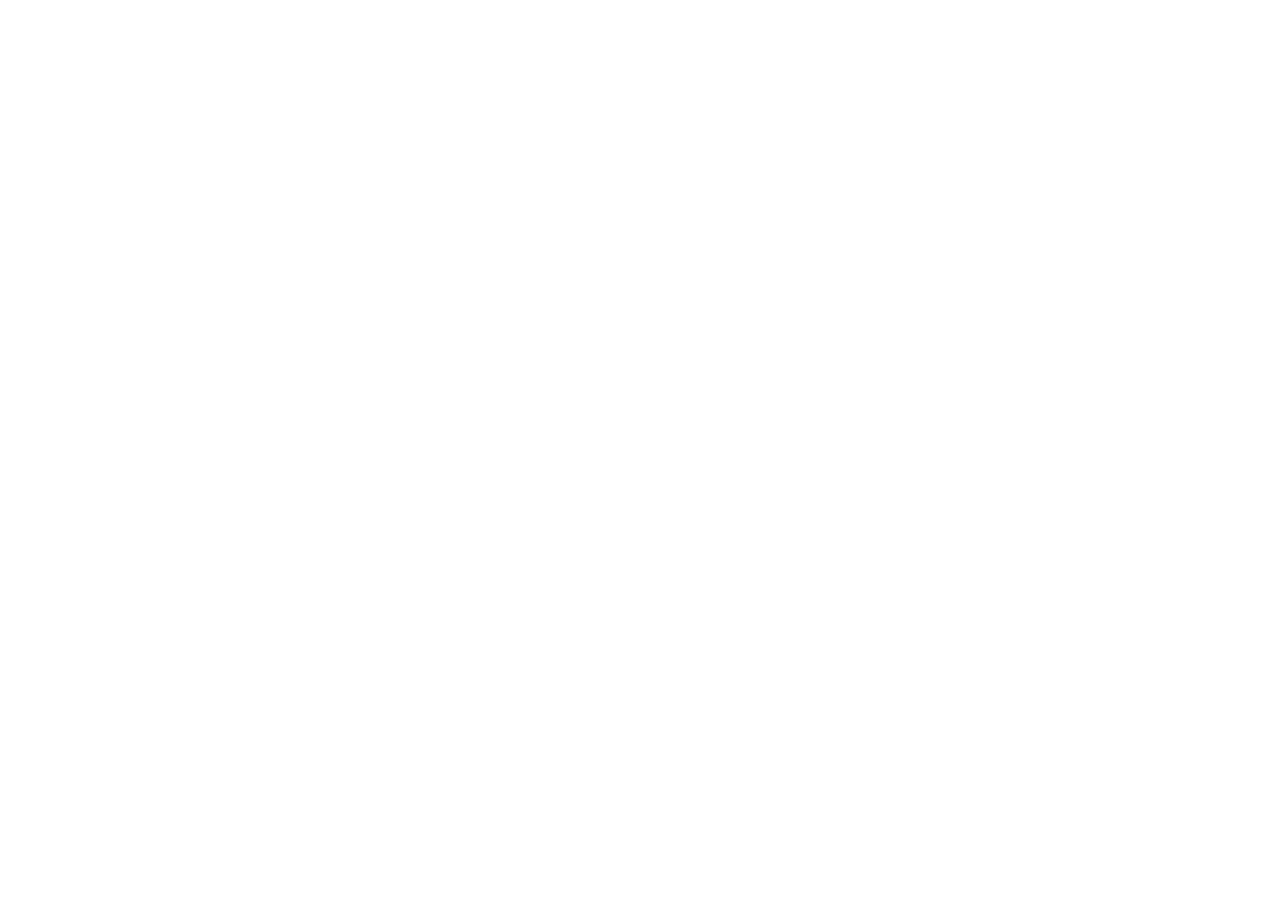
==== index.html @ 8fbac196 "test" ====
<!DOCTYPE html>
<html lang="en">
<head>
    <meta charset="UTF-8">
    <meta name="viewport" content="width=device-width, initial-scale=1.0">
    <title>Wild Green School/title>
</head>
<body>
    <header>
        <nav>
            
        </nav>
    </header>

    <main>
        <div></div>
    </main>

    <footer>
        
    </footer>
</body>
</html>
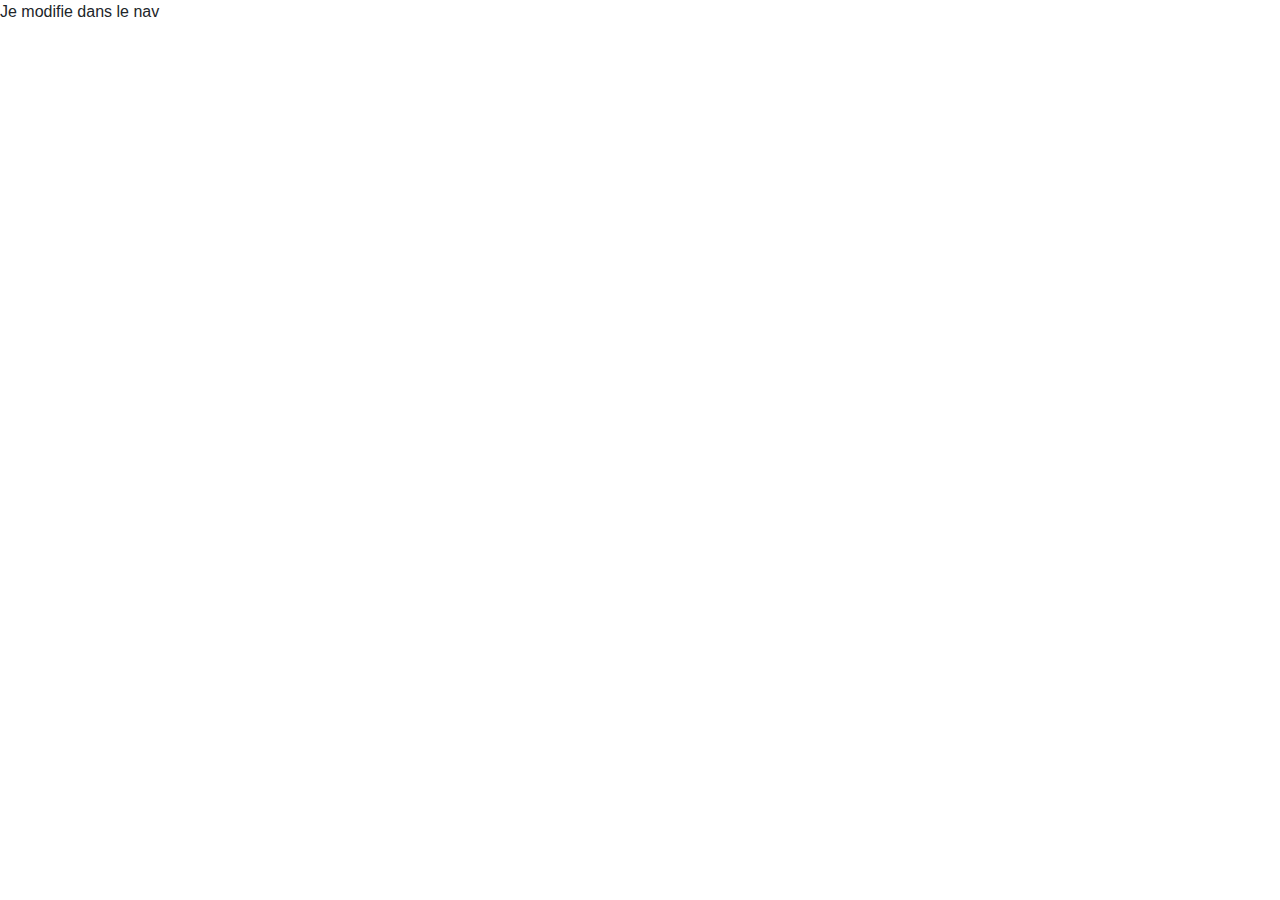
==== commit 4b65d7a1: "Merge branch 'master' of https://github.com/HarleyBurton/Wild-Green-School" ====
--- a/index.html
+++ b/index.html
@@ -3,12 +3,13 @@
 <head>
     <meta charset="UTF-8">
     <meta name="viewport" content="width=device-width, initial-scale=1.0">
-    <title>Wild Green School/title>
+    <title>Wild Green School</title>
+    <link rel="stylesheet" href="https://stackpath.bootstrapcdn.com/bootstrap/4.3.1/css/bootstrap.min.css" integrity="sha384-ggOyR0iXCbMQv3Xipma34MD+dH/1fQ784/j6cY/iJTQUOhcWr7x9JvoRxT2MZw1T" crossorigin="anonymous">
 </head>
 <body>
     <header>
         <nav>
-            
+            Je modifie dans le nav
         </nav>
     </header>
 
@@ -20,4 +21,4 @@
         
     </footer>
 </body>
-</html>+</html>
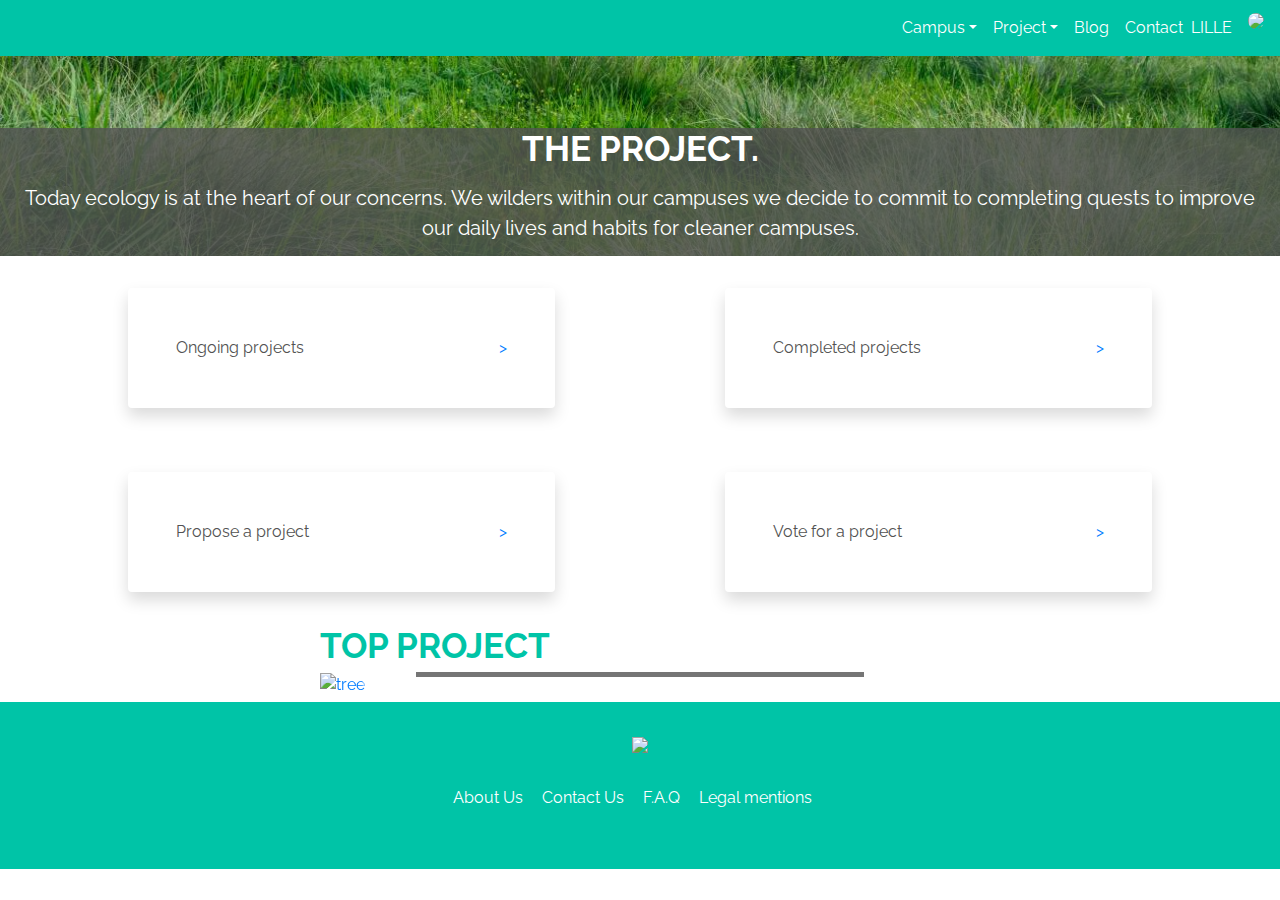
==== commit 4dd564ca: "Merge branch 'master' of https://github.com/HarleyBurton/Wild-Green-School" ====
--- a/index.html
+++ b/index.html
@@ -1,24 +1,186 @@
 <!DOCTYPE html>
 <html lang="en">
+
 <head>
-    <meta charset="UTF-8">
-    <meta name="viewport" content="width=device-width, initial-scale=1.0">
-    <title>Wild Green School</title>
-    <link rel="stylesheet" href="https://stackpath.bootstrapcdn.com/bootstrap/4.3.1/css/bootstrap.min.css" integrity="sha384-ggOyR0iXCbMQv3Xipma34MD+dH/1fQ784/j6cY/iJTQUOhcWr7x9JvoRxT2MZw1T" crossorigin="anonymous">
+
+  <meta charset="UTF-8">
+  <meta name="viewport" content="width=device-width, initial-scale=1, shrink-to-fit=no">
+
+  <!-----------------------------------BOOTSTRAP/JS------------------------------>
+  <link rel="stylesheet" href="https://stackpath.bootstrapcdn.com/bootstrap/4.3.1/css/bootstrap.min.css"
+    integrity="sha384-ggOyR0iXCbMQv3Xipma34MD+dH/1fQ784/j6cY/iJTQUOhcWr7x9JvoRxT2MZw1T" crossorigin="anonymous">
+  </script>
+
+
+  <link rel="stylesheet" href="homepage.css">
+  <link rel="stylesheet" href="stylehomepageb.css">
+  <link href="https://fonts.googleapis.com/css?family=Raleway:400,500,600,700&display=swap" rel="stylesheet">
+
+  <title>Wild Green School</title>
+
 </head>
+
+<header>
+  <!-----------------------------------NAVBAR------------------------------>
+  <nav class="navbar navbar-expand-sm navbar-dark ">
+
+    <!-------------------Wild_Code_Logo--------------->
+    <a class="navbar-brand" href="homepage.html">
+      <img src="https://raw.githubusercontent.com/HarleyBurton/Wild-Green-School/nav/img/logo_main.png" width="100"
+        height="" alt=""></a>
+
+    <!-------------------Menu_Burger_Mobile--------------->
+    <button class="navbar-toggler" type="button" data-toggle="collapse" data-target="#navbarSupportedContent"
+      aria-controls="navbarSupportedContent" aria-expanded="false" aria-label="Toggle navigation">
+      <span class="navbar-toggler-icon "></span>
+    </button>
+
+    <div class="collapse navbar-collapse justify-content-end" id="navbarSupportedContent">
+
+      <!----------------- Dropdown_Campus ---------------->
+      <ul class="nav navbar-nav">
+        <li class="dropdown"><a href="#" class="nav-link dropdown-toggle text-white" data-toggle="dropdown">Campus</a>
+          <ul class="dropdown-menu" aria-labelledby="navbarDropdownMenuLink">
+
+            <li><a class="dropdown-item" href="#">My campus</a></li>
+            <li><a class="dropdown-item" href="#">Other campus</a></li>
+          </ul>
+        </li>
+        <!----------------- Dropdown_PROJECT ---------------->
+        <li class="dropdown"><a href="#" class="nav-link dropdown-toggle text-white" data-toggle="dropdown">Project</a>
+          <ul class="dropdown-menu" aria-labelledby="navbarDropdownMenuLink">
+
+            <li><a class="dropdown-item" href="./category_page/category_page.html">In progress</a></li>
+            <li><a class="dropdown-item" href="#">Completed</a></li>
+            <li><a class="dropdown-item" href="#">Vote</a></li>
+            <li><a class="dropdown-item" href="#">Propose</a></li>
+          </ul>
+        </li>
+        <!----------------- SOLO_LINK ---------------->
+        <li><a class="nav-link text-white" href="#">Blog</a></li>
+        <li><a class="nav-link text-white" href="#">Contact</a></li>
+
+        <!----------------- CITY ---------------->
+        <li class="navbar-text text-white ml-3 mr-3 campusName">
+          LILLE
+        </li>
+        <!----------------- PROFILE_PIC ---------------->
+        <li class="profile-nav-img">
+          <img class="rounded-circle"
+            src="https://raw.githubusercontent.com/HarleyBurton/Wild-Green-School/nav/img/profil_pic.jpg" width="50" />
+        </li>
+      </ul>
+    </div>
+  </nav>
+</header>
+
 <body>
-    <header>
-        <nav>
-            Je modifie dans le nav
-        </nav>
-    </header>
+  <main>
+    <!--------------------The project--------------------------->
+    <section class="bg_image">
+      <div id="bg_opacity">
+        <h2>THE PROJECT.</h2>
+        <p>Today ecology is at the heart of our concerns. We wilders within our campuses we
+          decide to commit to completing quests to improve our daily lives and habits for cleaner campuses.
+        </p>
+      </div>
+    </section>
+    <!--------------------Different projects-------------------------------->
+    <section class="row container1 mb-lg-5 mt-lg-3">
+      <div class="col-lg-5 mt-3 col-12 shadow p-lg-5 p-4 bg-white rounded"> Ongoing projects<a
+          href="./category_page/category_page.html" class="float-right"> > </a></div>
+      <div class="col-lg-5 mt-3 offset-lg-2 col-12 shadow p-lg-5 p-4 bg-white rounded">Completed projects<a
+          href="./category_page/category_page.html" class="float-right"> > </a></div>
+    </section>
+    <section class="row container2">
+      <div class="col-lg-5 mt-3 col-12 shadow p-lg-5 p-4 bg-white rounded">Propose a project<a href=""
+          class="float-right"> > </a></div>
+      <div class="col-lg-5 mt-3 offset-lg-2 col-12 shadow p-lg-5 p-4 bg-white rounded">Vote for a project<a href=""
+          class="float-right"> > </a></div>
+    </section>
+    <hr>
+    <h2 class="title">TOP PROJECT</h2>
+    <!-----------------------------Carousel------------------------------------->
+    <div class="news">
+      <div id="carouselExampleCaptions" class="carousel slide" data-ride="carousel">
+        <ol class="carousel-indicators">
+          <li data-target="#carouselExampleCaptions" data-slide-to="0" class="active"></li>
+          <li data-target="#carouselExampleCaptions" data-slide-to="1"></li>
+        </ol>
+        <div class="carousel-inner">
+          <div class="carousel-item active">
 
-    <main>
-        <div></div>
-    </main>
+            <a href="Project_page_idea.html"><img 
+            src="img/coffee-beans1920 1100.jpg" alt="tree"></a>
+            <div class="carousel-caption">
+              <h2>NEWS</h2>
+              <p>What is going on?</p>
+            </div>
+          </div>
+          <div class="carousel-item">
+            <a href="gourde_project.html"><img
+                src="img/20190920_100113-01 1920 1100 .jpeg" alt="rainbow"></a>
+            <div class="carousel-caption">
+              <h2>Gourd</h2>
+              <p>Why not convert?</p>
+            </div>
+          </div>
+        </div>
+        <a class="carousel-control-prev" href="#carouselExampleCaptions" role="button" data-slide="prev">
+          <span class="carousel-control-prev-icon" aria-hidden="true"></span>
+          <span class="sr-only">Previous</span>
+        </a>
+        <a class="carousel-control-next" href="#carouselExampleCaptions" role="button" data-slide="next">
+          <span class="carousel-control-next-icon" aria-hidden="true"></span>
+          <span class="sr-only">Next</span>
+        </a>
+      </div>
+    </div>
+  </main>
+  <!--------------------------FOOTER--------------------->
+  <footer>
+    <div id="categorie1">
+      <a href="https://www.wildcodeschool.com/fr-FR"target="_blank" ><img
+          src="https://www.wildcodeschool.com/assets/logo_white-b3ba5f88186df8d04f5ef8be4c3cc057a49f77b25b2359c4f4b3b13c53e5aeb8.png"></a>
+    </div>
 
-    <footer>
-        
-    </footer>
+    <div id="categorie2">
+      <ul>
+        <li><a href="#"> About Us</a></li>
+        <li><a href="#"> Contact Us</a></li>
+        <li><a href="#"> F.A.Q</a></li>
+        <li><a href="#">Legal mentions</a></li>
+      </ul>
+    </div>
+    <ul class="social_media">
+      <li><a class="btn btn-block btn-social " href='https://www.facebook.com/wildcodeschool' target="_blank"> <img
+            src="https://img.icons8.com/color/48/000000/facebook.png" class="rounded float-left" alt=""
+            title="Join us on Facebook"> </a> <span class="fa fa-facebook"> </span></li>
+      <li><a class="btn btn-block btn-social" href='https://twitter.com/wildcodeschool'target="_blank" > <img
+            src="https://img.icons8.com/color/48/000000/twitter.png" class="rounded float-left" alt=""
+            title="Join us on Twitter"> </a> <span class="fa fa-twitter"> </span></li>
+      <li><a class="btn btn-block btn-social " href='https://www.linkedin.com/school/10387519'target="_blank" > <img
+            src="https://img.icons8.com/color/48/000000/linkedin.png" class="rounded float-left" alt=""
+            title="Join us on Linkedin"> </a> <span class="fa fa-linkedin"> </span></li>
+      <li><a class="btn btn-block btn-social" href='https://www.instagram.com/wildcodeschool/'target="_blank" > <img
+            src="https://img.icons8.com/nolan/48/000000/instagram-new.png" class="rounded float-left" alt=""
+            title="Join us on instagram"> </a> <span class="fa fa-instagram"> </span></li>
+    </ul>
+
+  </footer>
+
+  <script src="https://code.jquery.com/jquery-3.3.1.slim.min.js"
+    integrity="sha384-q8i/X+965DzO0rT7abK41JStQIAqVgRVzpbzo5smXKp4YfRvH+8abtTE1Pi6jizo" crossorigin="anonymous">
+  </script>
+  <script src="https://cdnjs.cloudflare.com/ajax/libs/popper.js/1.14.7/umd/popper.min.js"
+    integrity="sha384-UO2eT0CpHqdSJQ6hJty5KVphtPhzWj9WO1clHTMGa3JDZwrnQq4sF86dIHNDz0W1" crossorigin="anonymous">
+  </script>
+  <script src="https://stackpath.bootstrapcdn.com/bootstrap/4.3.1/js/bootstrap.min.js"
+    integrity="sha384-JjSmVgyd0p3pXB1rRibZUAYoIIy6OrQ6VrjIEaFf/nJGzIxFDsf4x0xIM+B07jRM" crossorigin="anonymous">
+  </script>
+
 </body>
-</html>
+
+
+
+</html>--- a/homepage.css
+++ b/homepage.css
@@ -0,0 +1,186 @@
+:root {
+    --maincolor: rgb(0, 196, 167);
+    --opacity: rgba(82, 82, 82, 0.8);
+    --secondcolor:rgb(82, 82, 82);
+}
+footer{
+    width: 100%;
+    display: flex;
+    
+    flex-direction: column;
+    background-color: var(--maincolor);
+    color: white;
+}
+
+/* alignement campus name in nav bar*/
+.campusName{
+    margin-left: 0 !important;
+}
+/* end alignement campus name in nav bar*/
+
+#categorie1{
+    text-align: center;
+    margin-top:30px;
+    margin-bottom: 30px;
+}
+#categorie1 img{
+    width: 15%
+}
+
+
+#categotie2{
+    display: flex;
+    flex-direction: column;
+}
+#categorie2 ul {
+    list-style-type:none;
+    margin: auto;
+    padding: 0;
+    text-align: center;
+}
+
+#categorie1 a, #categorie2 a{
+    color: white;
+}
+
+.social_media {
+    list-style-type:none;
+    display: flex;
+    flex-direction: row;
+    margin: 0 auto;
+    margin-top: 15px;
+    margin-bottom:30px;
+    padding-left: 0;
+    
+}
+.social_media li{
+    filter: grayscale(1);
+}
+.social_media li:hover{
+
+    filter: grayscale(0);
+}
+
+a{
+    text-decoration: none;
+    
+    
+}
+a:hover{
+    text-decoration: none;
+    font-weight: 700;
+    color: var(--secondcolor);
+}
+/* test liens category*/
+.menu_projet{ 
+    display: flex;
+    align-items: center;
+    justify-content: center;
+    
+}
+.project_category{
+    display: flex;
+    width: 40%;
+    margin: 30px 5%;
+    text-align: center;
+    background-color: none;
+    height: 20vh;
+    font-size: 2em;
+    align-items: center;
+    justify-content: center;
+    border-radius: 10px;
+    flex-direction: column;
+    color: var(--secondcolor)
+    }
+
+    .desciption_category{
+        color: var(--secondcolor);
+    }
+
+/* test liens category*/
+
+
+@media screen and (min-width: 992px){
+
+    footer{
+        width: 100%;
+        padding-top: 0;
+        padding-bottom: 0;
+        display: flex;
+        flex-direction: column;
+        align-items: center;
+        background-color:var(--maincolor);
+        color: white;
+    
+    }
+
+    #categorie1{
+    width: 150px;
+    }
+    #categorie1 img {
+       
+        width: 60%;
+    }
+    #categorie2{
+        padding-right: 72px;
+    }
+
+
+    #categorie2 ul{
+
+        display: flex;
+        flex-direction:row;
+        flex-wrap: nowrap;
+        width: 125%;
+    }
+
+    #categorie2 li{
+        margin: auto;
+        margin-right: 5%;
+    }
+
+    .social_media{
+        list-style-type:none;
+        display: flex;
+        flex-direction: row;
+        margin-left: 0px;
+        margin-right: 0px;
+    }
+
+    .social_media img{
+        width: 60%;
+    }
+   
+
+}
+@media screen and (max-width: 992px){
+ /* test liens category*/
+ .menu_projet{ 
+    display: flex;
+    align-items: center;
+    justify-content: center;
+    width: 80%;
+    margin: 10px auto;
+    flex-direction: column;
+    
+}
+.project_category{
+    display: flex;
+    width: 100%;
+    margin: 10px auto;
+    text-align: center;
+    background-color: none;
+    height: 20vh;
+    font-size: 2em;
+    align-items: center;
+    justify-content: center;
+    border-radius: 10px;
+    flex-direction: column;
+    }
+
+    .desciption_category{
+        color: var(--secondcolor);
+    }
+
+/* test liens category*/
+}--- a/stylehomepageb.css
+++ b/stylehomepageb.css
@@ -0,0 +1,121 @@
+:root {
+    --maincolor: rgb(0, 196, 167);
+    --opacity: rgba(82, 82, 82, 0.8);
+    --write:rgb(82, 82, 82);
+
+}
+
+* {
+    font-family: raleway;
+    margin: 0;
+    padding: 0;
+
+}
+
+p {
+    font-size: 15px;
+    margin: 1vw;
+    color: white;
+}
+
+h2 {
+    font-weight: bold;
+    font-size: 30px;
+}
+
+/*Mobil*/
+/*The project*/
+
+.navbar {
+    background-color: var(--maincolor);
+}
+
+.bg_image {
+    background: url(img/grass.png);
+    background-repeat: no-repeat;
+    color: white;
+    background-position: center;
+    background-size: cover;
+    height: 200px;
+    display: flex;
+    align-items: flex-end
+}
+
+#bg_opacity {
+    background-color: var(--opacity);
+    text-align: center;
+    width: 100%;
+    align-items: center;
+
+}
+
+.title {
+    width: 50%;
+    margin: auto;
+    color: var(--maincolor);
+}
+
+/*Caroussel*/
+
+.carousel-caption {
+    color: black;
+    text-align: end;
+    background-color: var(--opacity);
+}
+
+.news {
+    margin: 10px;
+    height: 50%;
+}
+
+hr {
+    color: var(--maincolor);
+
+}
+.news img{
+    width: 100%;
+}
+
+
+/*Destop*/
+@media screen and (min-width :992px) {
+    .bg_image {
+        visibility: visible;
+    }
+
+    h2 {
+        font-size: 35px;
+    }
+
+    P {
+        font-size: 20px;
+    }
+
+    .news {
+
+        margin: 5px auto;
+        width: 50%;
+        height: 50%;
+    }
+
+    hr {
+        visibility: hidden;
+    }
+
+    .title {
+        width: 50%;
+        margin: auto;
+    }
+
+    .container1 {
+        width: 80%;
+        margin: 0 auto;
+        color: var(--write);
+    }
+
+    .container2 {
+        width: 80%;
+        margin: 0 auto;
+        color: var(--write);
+    }
+}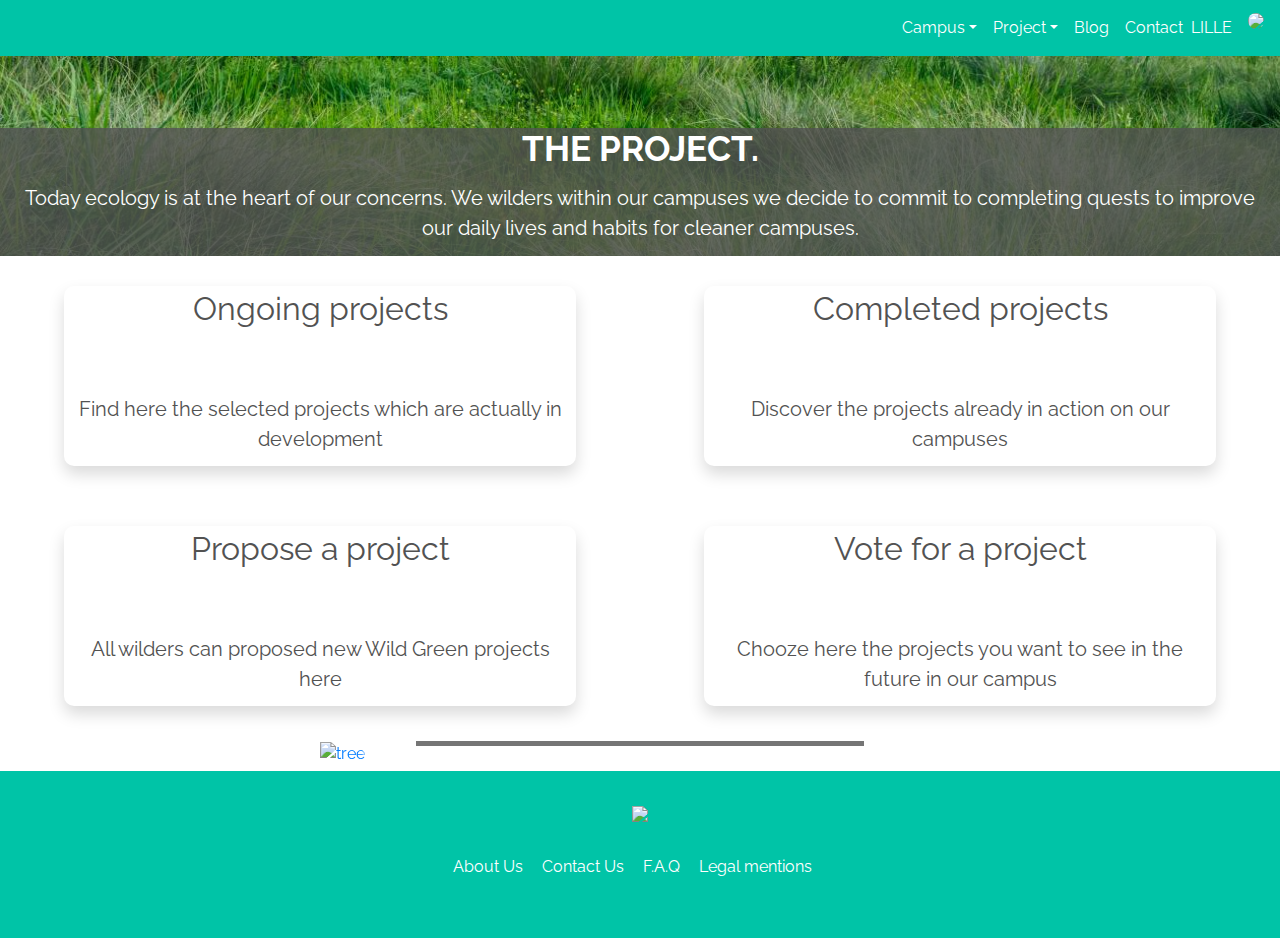
==== commit eec9b0fd: "modif homepage" ====
--- a/index.html
+++ b/index.html
@@ -12,8 +12,10 @@
   </script>
 
 
+  
+  <link rel="stylesheet" href="stylehomepageb.css">
   <link rel="stylesheet" href="homepage.css">
-  <link rel="stylesheet" href="stylehomepageb.css">
+  
   <link href="https://fonts.googleapis.com/css?family=Raleway:400,500,600,700&display=swap" rel="stylesheet">
 
   <title>Wild Green School</title>
@@ -22,7 +24,7 @@
 
 <header>
   <!-----------------------------------NAVBAR------------------------------>
-  <nav class="navbar navbar-expand-sm navbar-dark ">
+  <nav class="navbar navbar-expand-sm navbar-light ">
 
     <!-------------------Wild_Code_Logo--------------->
     <a class="navbar-brand" href="homepage.html">
@@ -76,7 +78,7 @@
 
 <body>
   <main>
-    <!--------------------The project--------------------------->
+    <!--------------------The project------------lg- ---------------->
     <section class="bg_image">
       <div id="bg_opacity">
         <h2>THE PROJECT.</h2>
@@ -86,61 +88,55 @@
       </div>
     </section>
     <!--------------------Different projects-------------------------------->
-    <section class="row container1 mb-lg-5 mt-lg-3">
-      <div class="col-lg-5 mt-3 col-12 shadow p-lg-5 p-4 bg-white rounded"> Ongoing projects<a
-          href="./category_page/category_page.html" class="float-right"> > </a></div>
-      <div class="col-lg-5 mt-3 offset-lg-2 col-12 shadow p-lg-5 p-4 bg-white rounded">Completed projects<a
-          href="./category_page/category_page.html" class="float-right"> > </a></div>
+    <section class="menu_projet">
+      <a href="Project_page_idea.html" class="project_category shadow"><div>Ongoing projects</div><br><div><p class="desciption_category">Find here the selected projects which are actually in development</p></div></a>
+      <a href="Project_page_idea.html" class="project_category shadow"><div>Completed projects</div><br><div><p class="desciption_category">Discover the projects already in action on our campuses </p></div></a>
     </section>
-    <section class="row container2">
-      <div class="col-lg-5 mt-3 col-12 shadow p-lg-5 p-4 bg-white rounded">Propose a project<a href=""
-          class="float-right"> > </a></div>
-      <div class="col-lg-5 mt-3 offset-lg-2 col-12 shadow p-lg-5 p-4 bg-white rounded">Vote for a project<a href=""
-          class="float-right"> > </a></div>
-    </section>
-    <hr>
-    <h2 class="title">TOP PROJECT</h2>
-    <!-----------------------------Carousel------------------------------------->
-    <div class="news">
-      <div id="carouselExampleCaptions" class="carousel slide" data-ride="carousel">
-        <ol class="carousel-indicators">
-          <li data-target="#carouselExampleCaptions" data-slide-to="0" class="active"></li>
-          <li data-target="#carouselExampleCaptions" data-slide-to="1"></li>
-        </ol>
-        <div class="carousel-inner">
-          <div class="carousel-item active">
+    <section class="menu_projet">
+      <a href="Project_page_idea.html" class="project_category shadow"><div>Propose a project</div><br><div><p class="desciption_category">All wilders can proposed new Wild Green projects here</p></div></a>
+      <a href="Project_page_idea.html" class="project_category shadow"><div>Vote for a project</div><br><div><p class="desciption_category">Chooze here the projects you want to see in the future in our campus</p></div></a>
+     </section>
+  </main>
+  <!-----------------------------Carousel------------------------------------->
+  <div class="news">
+    <div id="carouselExampleCaptions" class="carousel slide" data-ride="carousel">
+      <ol class="carousel-indicators">
+        <li data-target="#carouselExampleCaptions" data-slide-to="0" class="active"></li>
+        <li data-target="#carouselExampleCaptions" data-slide-to="1"></li>
+      </ol>
+      <div class="carousel-inner">
+        <div class="carousel-item active">
 
-            <a href="Project_page_idea.html"><img 
-            src="img/coffee-beans1920 1100.jpg" alt="tree"></a>
-            <div class="carousel-caption">
-              <h2>NEWS</h2>
-              <p>What is going on?</p>
-            </div>
-          </div>
-          <div class="carousel-item">
-            <a href="gourde_project.html"><img
-                src="img/20190920_100113-01 1920 1100 .jpeg" alt="rainbow"></a>
-            <div class="carousel-caption">
-              <h2>Gourd</h2>
-              <p>Why not convert?</p>
-            </div>
+          <a href="Project_page_idea.html" target="_blank"><img src="img/coffee-beans1920 1100.jpg" alt="tree"></a>
+          <div class="carousel-caption">
+            <h2>NEWS</h2>
+            <p>What is going on?</p>
           </div>
         </div>
-        <a class="carousel-control-prev" href="#carouselExampleCaptions" role="button" data-slide="prev">
-          <span class="carousel-control-prev-icon" aria-hidden="true"></span>
-          <span class="sr-only">Previous</span>
-        </a>
-        <a class="carousel-control-next" href="#carouselExampleCaptions" role="button" data-slide="next">
-          <span class="carousel-control-next-icon" aria-hidden="true"></span>
-          <span class="sr-only">Next</span>
-        </a>
+        <div class="carousel-item">
+          <a href="https://weather.com/fr-FR/temps/aujour/l/FRXX0076:1:FR" target="_blank"><img
+              src="img/20190920_100113-01 1920 1100 .jpeg" alt="rainbow"></a>
+          <div class="carousel-caption">
+            <h2>Gourd</h2>
+            <p>Why not convert?</p>
+          </div>
+        </div>
       </div>
+      <a class="carousel-control-prev" href="#carouselExampleCaptions" role="button" data-slide="prev">
+        <span class="carousel-control-prev-icon" aria-hidden="true"></span>
+        <span class="sr-only">Previous</span>
+      </a>
+      <a class="carousel-control-next" href="#carouselExampleCaptions" role="button" data-slide="next">
+        <span class="carousel-control-next-icon" aria-hidden="true"></span>
+        <span class="sr-only">Next</span>
+      </a>
     </div>
+  </div>
   </main>
   <!--------------------------FOOTER--------------------->
   <footer>
     <div id="categorie1">
-      <a href="https://www.wildcodeschool.com/fr-FR"target="_blank" ><img
+      <a href="https://www.wildcodeschool.com/fr-FR"><img
           src="https://www.wildcodeschool.com/assets/logo_white-b3ba5f88186df8d04f5ef8be4c3cc057a49f77b25b2359c4f4b3b13c53e5aeb8.png"></a>
     </div>
 
@@ -153,16 +149,16 @@
       </ul>
     </div>
     <ul class="social_media">
-      <li><a class="btn btn-block btn-social " href='https://www.facebook.com/wildcodeschool' target="_blank"> <img
+      <li><a class="btn btn-block btn-social " href='https://www.facebook.com/wildcodeschool'> <img
             src="https://img.icons8.com/color/48/000000/facebook.png" class="rounded float-left" alt=""
             title="Join us on Facebook"> </a> <span class="fa fa-facebook"> </span></li>
-      <li><a class="btn btn-block btn-social" href='https://twitter.com/wildcodeschool'target="_blank" > <img
+      <li><a class="btn btn-block btn-social" href='https://twitter.com/wildcodeschool'> <img
             src="https://img.icons8.com/color/48/000000/twitter.png" class="rounded float-left" alt=""
             title="Join us on Twitter"> </a> <span class="fa fa-twitter"> </span></li>
-      <li><a class="btn btn-block btn-social " href='https://www.linkedin.com/school/10387519'target="_blank" > <img
+      <li><a class="btn btn-block btn-social " href='https://www.linkedin.com/school/10387519'> <img
             src="https://img.icons8.com/color/48/000000/linkedin.png" class="rounded float-left" alt=""
             title="Join us on Linkedin"> </a> <span class="fa fa-linkedin"> </span></li>
-      <li><a class="btn btn-block btn-social" href='https://www.instagram.com/wildcodeschool/'target="_blank" > <img
+      <li><a class="btn btn-block btn-social" href='https://www.instagram.com/wildcodeschool/'> <img
             src="https://img.icons8.com/nolan/48/000000/instagram-new.png" class="rounded float-left" alt=""
             title="Join us on instagram"> </a> <span class="fa fa-instagram"> </span></li>
     </ul>
@@ -171,13 +167,13 @@
 
   <script src="https://code.jquery.com/jquery-3.3.1.slim.min.js"
     integrity="sha384-q8i/X+965DzO0rT7abK41JStQIAqVgRVzpbzo5smXKp4YfRvH+8abtTE1Pi6jizo" crossorigin="anonymous">
-  </script>
+    </script>
   <script src="https://cdnjs.cloudflare.com/ajax/libs/popper.js/1.14.7/umd/popper.min.js"
     integrity="sha384-UO2eT0CpHqdSJQ6hJty5KVphtPhzWj9WO1clHTMGa3JDZwrnQq4sF86dIHNDz0W1" crossorigin="anonymous">
-  </script>
+    </script>
   <script src="https://stackpath.bootstrapcdn.com/bootstrap/4.3.1/js/bootstrap.min.js"
     integrity="sha384-JjSmVgyd0p3pXB1rRibZUAYoIIy6OrQ6VrjIEaFf/nJGzIxFDsf4x0xIM+B07jRM" crossorigin="anonymous">
-  </script>
+    </script>
 
 </body>
 
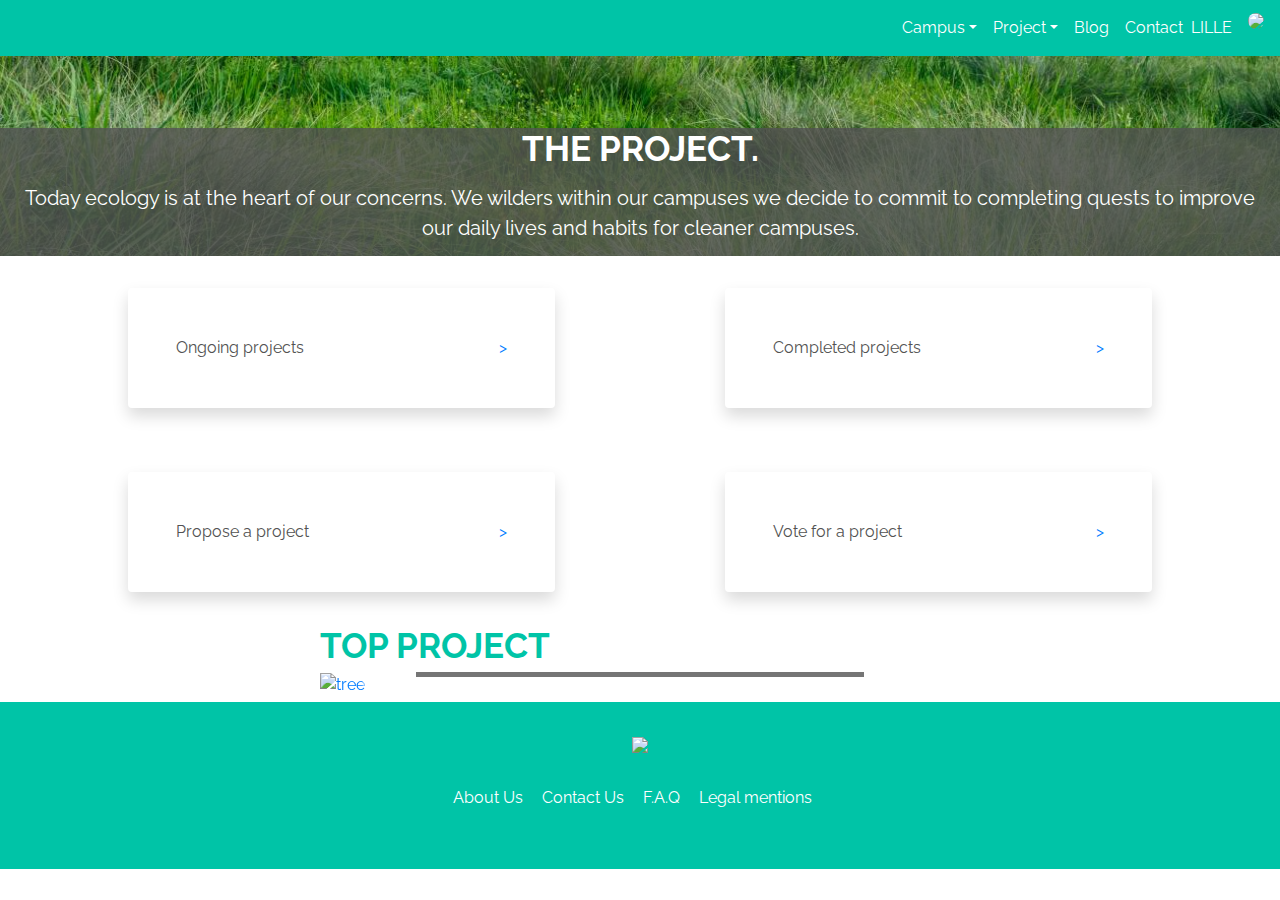
==== commit 41fda649: "maj liens" ====
--- a/index.html
+++ b/index.html
@@ -12,10 +12,8 @@
   </script>
 
 
-  
+  <link rel="stylesheet" href="homepage.css">
   <link rel="stylesheet" href="stylehomepageb.css">
-  <link rel="stylesheet" href="homepage.css">
-  
   <link href="https://fonts.googleapis.com/css?family=Raleway:400,500,600,700&display=swap" rel="stylesheet">
 
   <title>Wild Green School</title>
@@ -24,10 +22,10 @@
 
 <header>
   <!-----------------------------------NAVBAR------------------------------>
-  <nav class="navbar navbar-expand-sm navbar-light ">
+  <nav class="navbar navbar-expand-sm navbar-dark ">
 
     <!-------------------Wild_Code_Logo--------------->
-    <a class="navbar-brand" href="homepage.html">
+    <a class="navbar-brand" href="index.html">
       <img src="https://raw.githubusercontent.com/HarleyBurton/Wild-Green-School/nav/img/logo_main.png" width="100"
         height="" alt=""></a>
 
@@ -78,7 +76,7 @@
 
 <body>
   <main>
-    <!--------------------The project------------lg- ---------------->
+    <!--------------------The project--------------------------->
     <section class="bg_image">
       <div id="bg_opacity">
         <h2>THE PROJECT.</h2>
@@ -88,55 +86,61 @@
       </div>
     </section>
     <!--------------------Different projects-------------------------------->
-    <section class="menu_projet">
-      <a href="Project_page_idea.html" class="project_category shadow"><div>Ongoing projects</div><br><div><p class="desciption_category">Find here the selected projects which are actually in development</p></div></a>
-      <a href="Project_page_idea.html" class="project_category shadow"><div>Completed projects</div><br><div><p class="desciption_category">Discover the projects already in action on our campuses </p></div></a>
+    <section class="row container1 mb-lg-5 mt-lg-3">
+      <div class="col-lg-5 mt-3 col-12 shadow p-lg-5 p-4 bg-white rounded"> Ongoing projects<a
+          href="./category_page/category_page.html" class="float-right"> > </a></div>
+      <div class="col-lg-5 mt-3 offset-lg-2 col-12 shadow p-lg-5 p-4 bg-white rounded">Completed projects<a
+          href="./category_page/category_page.html" class="float-right"> > </a></div>
     </section>
-    <section class="menu_projet">
-      <a href="Project_page_idea.html" class="project_category shadow"><div>Propose a project</div><br><div><p class="desciption_category">All wilders can proposed new Wild Green projects here</p></div></a>
-      <a href="Project_page_idea.html" class="project_category shadow"><div>Vote for a project</div><br><div><p class="desciption_category">Chooze here the projects you want to see in the future in our campus</p></div></a>
-     </section>
-  </main>
-  <!-----------------------------Carousel------------------------------------->
-  <div class="news">
-    <div id="carouselExampleCaptions" class="carousel slide" data-ride="carousel">
-      <ol class="carousel-indicators">
-        <li data-target="#carouselExampleCaptions" data-slide-to="0" class="active"></li>
-        <li data-target="#carouselExampleCaptions" data-slide-to="1"></li>
-      </ol>
-      <div class="carousel-inner">
-        <div class="carousel-item active">
+    <section class="row container2">
+      <div class="col-lg-5 mt-3 col-12 shadow p-lg-5 p-4 bg-white rounded">Propose a project<a href=""
+          class="float-right"> > </a></div>
+      <div class="col-lg-5 mt-3 offset-lg-2 col-12 shadow p-lg-5 p-4 bg-white rounded">Vote for a project<a href=""
+          class="float-right"> > </a></div>
+    </section>
+    <hr>
+    <h2 class="title">TOP PROJECT</h2>
+    <!-----------------------------Carousel------------------------------------->
+    <div class="news">
+      <div id="carouselExampleCaptions" class="carousel slide" data-ride="carousel">
+        <ol class="carousel-indicators">
+          <li data-target="#carouselExampleCaptions" data-slide-to="0" class="active"></li>
+          <li data-target="#carouselExampleCaptions" data-slide-to="1"></li>
+        </ol>
+        <div class="carousel-inner">
+          <div class="carousel-item active">
 
-          <a href="Project_page_idea.html" target="_blank"><img src="img/coffee-beans1920 1100.jpg" alt="tree"></a>
-          <div class="carousel-caption">
-            <h2>NEWS</h2>
-            <p>What is going on?</p>
+            <a href="Project_page_idea.html"><img 
+            src="img/coffee-beans1920 1100.jpg" alt="tree"></a>
+            <div class="carousel-caption">
+              <h2>NEWS</h2>
+              <p>What is going on?</p>
+            </div>
+          </div>
+          <div class="carousel-item">
+            <a href="gourde_project.html"><img
+                src="img/20190920_100113-01 1920 1100 .jpeg" alt="rainbow"></a>
+            <div class="carousel-caption">
+              <h2>Gourd</h2>
+              <p>Why not convert?</p>
+            </div>
           </div>
         </div>
-        <div class="carousel-item">
-          <a href="https://weather.com/fr-FR/temps/aujour/l/FRXX0076:1:FR" target="_blank"><img
-              src="img/20190920_100113-01 1920 1100 .jpeg" alt="rainbow"></a>
-          <div class="carousel-caption">
-            <h2>Gourd</h2>
-            <p>Why not convert?</p>
-          </div>
-        </div>
+        <a class="carousel-control-prev" href="#carouselExampleCaptions" role="button" data-slide="prev">
+          <span class="carousel-control-prev-icon" aria-hidden="true"></span>
+          <span class="sr-only">Previous</span>
+        </a>
+        <a class="carousel-control-next" href="#carouselExampleCaptions" role="button" data-slide="next">
+          <span class="carousel-control-next-icon" aria-hidden="true"></span>
+          <span class="sr-only">Next</span>
+        </a>
       </div>
-      <a class="carousel-control-prev" href="#carouselExampleCaptions" role="button" data-slide="prev">
-        <span class="carousel-control-prev-icon" aria-hidden="true"></span>
-        <span class="sr-only">Previous</span>
-      </a>
-      <a class="carousel-control-next" href="#carouselExampleCaptions" role="button" data-slide="next">
-        <span class="carousel-control-next-icon" aria-hidden="true"></span>
-        <span class="sr-only">Next</span>
-      </a>
     </div>
-  </div>
   </main>
   <!--------------------------FOOTER--------------------->
   <footer>
     <div id="categorie1">
-      <a href="https://www.wildcodeschool.com/fr-FR"><img
+      <a href="https://www.wildcodeschool.com/fr-FR"target="_blank" ><img
           src="https://www.wildcodeschool.com/assets/logo_white-b3ba5f88186df8d04f5ef8be4c3cc057a49f77b25b2359c4f4b3b13c53e5aeb8.png"></a>
     </div>
 
@@ -149,16 +153,16 @@
       </ul>
     </div>
     <ul class="social_media">
-      <li><a class="btn btn-block btn-social " href='https://www.facebook.com/wildcodeschool'> <img
+      <li><a class="btn btn-block btn-social " href='https://www.facebook.com/wildcodeschool' target="_blank"> <img
             src="https://img.icons8.com/color/48/000000/facebook.png" class="rounded float-left" alt=""
             title="Join us on Facebook"> </a> <span class="fa fa-facebook"> </span></li>
-      <li><a class="btn btn-block btn-social" href='https://twitter.com/wildcodeschool'> <img
+      <li><a class="btn btn-block btn-social" href='https://twitter.com/wildcodeschool'target="_blank" > <img
             src="https://img.icons8.com/color/48/000000/twitter.png" class="rounded float-left" alt=""
             title="Join us on Twitter"> </a> <span class="fa fa-twitter"> </span></li>
-      <li><a class="btn btn-block btn-social " href='https://www.linkedin.com/school/10387519'> <img
+      <li><a class="btn btn-block btn-social " href='https://www.linkedin.com/school/10387519'target="_blank" > <img
             src="https://img.icons8.com/color/48/000000/linkedin.png" class="rounded float-left" alt=""
             title="Join us on Linkedin"> </a> <span class="fa fa-linkedin"> </span></li>
-      <li><a class="btn btn-block btn-social" href='https://www.instagram.com/wildcodeschool/'> <img
+      <li><a class="btn btn-block btn-social" href='https://www.instagram.com/wildcodeschool/'target="_blank" > <img
             src="https://img.icons8.com/nolan/48/000000/instagram-new.png" class="rounded float-left" alt=""
             title="Join us on instagram"> </a> <span class="fa fa-instagram"> </span></li>
     </ul>
@@ -167,13 +171,13 @@
 
   <script src="https://code.jquery.com/jquery-3.3.1.slim.min.js"
     integrity="sha384-q8i/X+965DzO0rT7abK41JStQIAqVgRVzpbzo5smXKp4YfRvH+8abtTE1Pi6jizo" crossorigin="anonymous">
-    </script>
+  </script>
   <script src="https://cdnjs.cloudflare.com/ajax/libs/popper.js/1.14.7/umd/popper.min.js"
     integrity="sha384-UO2eT0CpHqdSJQ6hJty5KVphtPhzWj9WO1clHTMGa3JDZwrnQq4sF86dIHNDz0W1" crossorigin="anonymous">
-    </script>
+  </script>
   <script src="https://stackpath.bootstrapcdn.com/bootstrap/4.3.1/js/bootstrap.min.js"
     integrity="sha384-JjSmVgyd0p3pXB1rRibZUAYoIIy6OrQ6VrjIEaFf/nJGzIxFDsf4x0xIM+B07jRM" crossorigin="anonymous">
-    </script>
+  </script>
 
 </body>
 
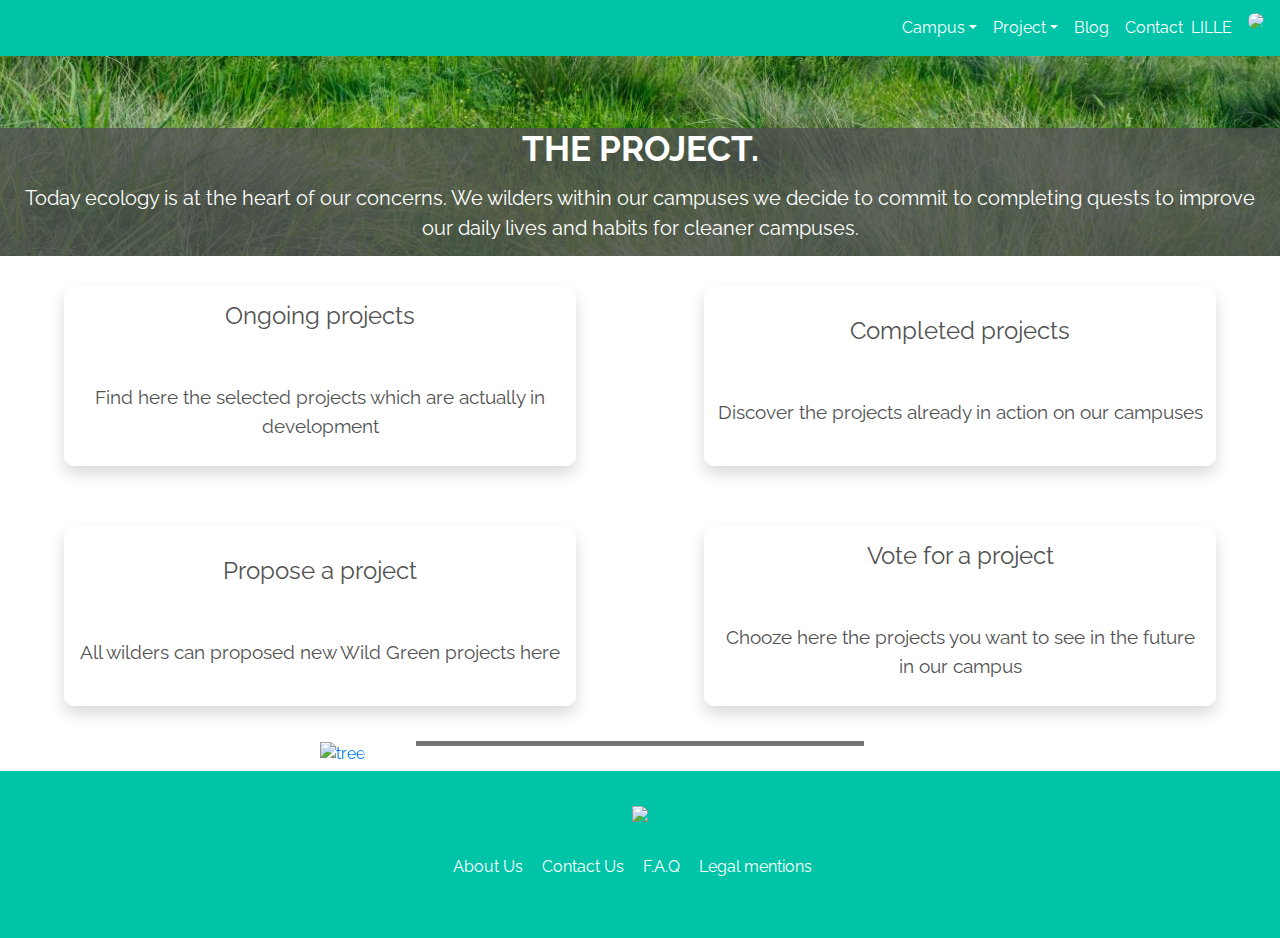
==== commit 0b8dc432: "maj lien vers homepage" ====
--- a/index.html
+++ b/index.html
@@ -12,8 +12,10 @@
   </script>
 
 
+  
+  <link rel="stylesheet" href="stylehomepageb.css">
   <link rel="stylesheet" href="homepage.css">
-  <link rel="stylesheet" href="stylehomepageb.css">
+  
   <link href="https://fonts.googleapis.com/css?family=Raleway:400,500,600,700&display=swap" rel="stylesheet">
 
   <title>Wild Green School</title>
@@ -22,7 +24,7 @@
 
 <header>
   <!-----------------------------------NAVBAR------------------------------>
-  <nav class="navbar navbar-expand-sm navbar-dark ">
+  <nav class="navbar navbar-expand-sm navbar-light ">
 
     <!-------------------Wild_Code_Logo--------------->
     <a class="navbar-brand" href="index.html">
@@ -76,7 +78,7 @@
 
 <body>
   <main>
-    <!--------------------The project--------------------------->
+    <!--------------------The project------------lg- ---------------->
     <section class="bg_image">
       <div id="bg_opacity">
         <h2>THE PROJECT.</h2>
@@ -86,61 +88,55 @@
       </div>
     </section>
     <!--------------------Different projects-------------------------------->
-    <section class="row container1 mb-lg-5 mt-lg-3">
-      <div class="col-lg-5 mt-3 col-12 shadow p-lg-5 p-4 bg-white rounded"> Ongoing projects<a
-          href="./category_page/category_page.html" class="float-right"> > </a></div>
-      <div class="col-lg-5 mt-3 offset-lg-2 col-12 shadow p-lg-5 p-4 bg-white rounded">Completed projects<a
-          href="./category_page/category_page.html" class="float-right"> > </a></div>
+    <section class="menu_projet">
+      <a href="Project_page_idea.html" class="project_category shadow"><div>Ongoing projects</div><br><div><p class="desciption_category">Find here the selected projects which are actually in development</p></div></a>
+      <a href="Project_page_idea.html" class="project_category shadow"><div>Completed projects</div><br><div><p class="desciption_category">Discover the projects already in action on our campuses </p></div></a>
     </section>
-    <section class="row container2">
-      <div class="col-lg-5 mt-3 col-12 shadow p-lg-5 p-4 bg-white rounded">Propose a project<a href=""
-          class="float-right"> > </a></div>
-      <div class="col-lg-5 mt-3 offset-lg-2 col-12 shadow p-lg-5 p-4 bg-white rounded">Vote for a project<a href=""
-          class="float-right"> > </a></div>
-    </section>
-    <hr>
-    <h2 class="title">TOP PROJECT</h2>
-    <!-----------------------------Carousel------------------------------------->
-    <div class="news">
-      <div id="carouselExampleCaptions" class="carousel slide" data-ride="carousel">
-        <ol class="carousel-indicators">
-          <li data-target="#carouselExampleCaptions" data-slide-to="0" class="active"></li>
-          <li data-target="#carouselExampleCaptions" data-slide-to="1"></li>
-        </ol>
-        <div class="carousel-inner">
-          <div class="carousel-item active">
+    <section class="menu_projet">
+      <a href="Project_page_idea.html" class="project_category shadow"><div>Propose a project</div><br><div><p class="desciption_category">All wilders can proposed new Wild Green projects here</p></div></a>
+      <a href="Project_page_idea.html" class="project_category shadow"><div>Vote for a project</div><br><div><p class="desciption_category">Chooze here the projects you want to see in the future in our campus</p></div></a>
+     </section>
+  </main>
+  <!-----------------------------Carousel------------------------------------->
+  <div class="news">
+    <div id="carouselExampleCaptions" class="carousel slide" data-ride="carousel">
+      <ol class="carousel-indicators">
+        <li data-target="#carouselExampleCaptions" data-slide-to="0" class="active"></li>
+        <li data-target="#carouselExampleCaptions" data-slide-to="1"></li>
+      </ol>
+      <div class="carousel-inner">
+        <div class="carousel-item active">
 
-            <a href="Project_page_idea.html"><img 
-            src="img/coffee-beans1920 1100.jpg" alt="tree"></a>
-            <div class="carousel-caption">
-              <h2>NEWS</h2>
-              <p>What is going on?</p>
-            </div>
-          </div>
-          <div class="carousel-item">
-            <a href="gourde_project.html"><img
-                src="img/20190920_100113-01 1920 1100 .jpeg" alt="rainbow"></a>
-            <div class="carousel-caption">
-              <h2>Gourd</h2>
-              <p>Why not convert?</p>
-            </div>
+          <a href="Project_page_idea.html" target="_blank"><img src="img/coffee-beans1920 1100.jpg" alt="tree"></a>
+          <div class="carousel-caption">
+            <h2>NEWS</h2>
+            <p>What is going on?</p>
           </div>
         </div>
-        <a class="carousel-control-prev" href="#carouselExampleCaptions" role="button" data-slide="prev">
-          <span class="carousel-control-prev-icon" aria-hidden="true"></span>
-          <span class="sr-only">Previous</span>
-        </a>
-        <a class="carousel-control-next" href="#carouselExampleCaptions" role="button" data-slide="next">
-          <span class="carousel-control-next-icon" aria-hidden="true"></span>
-          <span class="sr-only">Next</span>
-        </a>
+        <div class="carousel-item">
+          <a href="https://weather.com/fr-FR/temps/aujour/l/FRXX0076:1:FR" target="_blank"><img
+              src="img/20190920_100113-01 1920 1100 .jpeg" alt="rainbow"></a>
+          <div class="carousel-caption">
+            <h2>Gourd</h2>
+            <p>Why not convert?</p>
+          </div>
+        </div>
       </div>
+      <a class="carousel-control-prev" href="#carouselExampleCaptions" role="button" data-slide="prev">
+        <span class="carousel-control-prev-icon" aria-hidden="true"></span>
+        <span class="sr-only">Previous</span>
+      </a>
+      <a class="carousel-control-next" href="#carouselExampleCaptions" role="button" data-slide="next">
+        <span class="carousel-control-next-icon" aria-hidden="true"></span>
+        <span class="sr-only">Next</span>
+      </a>
     </div>
+  </div>
   </main>
   <!--------------------------FOOTER--------------------->
   <footer>
     <div id="categorie1">
-      <a href="https://www.wildcodeschool.com/fr-FR"target="_blank" ><img
+      <a href="https://www.wildcodeschool.com/fr-FR"><img
           src="https://www.wildcodeschool.com/assets/logo_white-b3ba5f88186df8d04f5ef8be4c3cc057a49f77b25b2359c4f4b3b13c53e5aeb8.png"></a>
     </div>
 
@@ -153,16 +149,16 @@
       </ul>
     </div>
     <ul class="social_media">
-      <li><a class="btn btn-block btn-social " href='https://www.facebook.com/wildcodeschool' target="_blank"> <img
+      <li><a class="btn btn-block btn-social " href='https://www.facebook.com/wildcodeschool'> <img
             src="https://img.icons8.com/color/48/000000/facebook.png" class="rounded float-left" alt=""
             title="Join us on Facebook"> </a> <span class="fa fa-facebook"> </span></li>
-      <li><a class="btn btn-block btn-social" href='https://twitter.com/wildcodeschool'target="_blank" > <img
+      <li><a class="btn btn-block btn-social" href='https://twitter.com/wildcodeschool'> <img
             src="https://img.icons8.com/color/48/000000/twitter.png" class="rounded float-left" alt=""
             title="Join us on Twitter"> </a> <span class="fa fa-twitter"> </span></li>
-      <li><a class="btn btn-block btn-social " href='https://www.linkedin.com/school/10387519'target="_blank" > <img
+      <li><a class="btn btn-block btn-social " href='https://www.linkedin.com/school/10387519'> <img
             src="https://img.icons8.com/color/48/000000/linkedin.png" class="rounded float-left" alt=""
             title="Join us on Linkedin"> </a> <span class="fa fa-linkedin"> </span></li>
-      <li><a class="btn btn-block btn-social" href='https://www.instagram.com/wildcodeschool/'target="_blank" > <img
+      <li><a class="btn btn-block btn-social" href='https://www.instagram.com/wildcodeschool/'> <img
             src="https://img.icons8.com/nolan/48/000000/instagram-new.png" class="rounded float-left" alt=""
             title="Join us on instagram"> </a> <span class="fa fa-instagram"> </span></li>
     </ul>
@@ -171,13 +167,13 @@
 
   <script src="https://code.jquery.com/jquery-3.3.1.slim.min.js"
     integrity="sha384-q8i/X+965DzO0rT7abK41JStQIAqVgRVzpbzo5smXKp4YfRvH+8abtTE1Pi6jizo" crossorigin="anonymous">
-  </script>
+    </script>
   <script src="https://cdnjs.cloudflare.com/ajax/libs/popper.js/1.14.7/umd/popper.min.js"
     integrity="sha384-UO2eT0CpHqdSJQ6hJty5KVphtPhzWj9WO1clHTMGa3JDZwrnQq4sF86dIHNDz0W1" crossorigin="anonymous">
-  </script>
+    </script>
   <script src="https://stackpath.bootstrapcdn.com/bootstrap/4.3.1/js/bootstrap.min.js"
     integrity="sha384-JjSmVgyd0p3pXB1rRibZUAYoIIy6OrQ6VrjIEaFf/nJGzIxFDsf4x0xIM+B07jRM" crossorigin="anonymous">
-  </script>
+    </script>
 
 </body>
 
--- a/homepage.css
+++ b/homepage.css
@@ -85,7 +85,7 @@
     text-align: center;
     background-color: none;
     height: 20vh;
-    font-size: 2em;
+    font-size: 1.5em;
     align-items: center;
     justify-content: center;
     border-radius: 10px;
@@ -95,6 +95,7 @@
 
     .desciption_category{
         color: var(--secondcolor);
+        font-size: 0.8em;
     }
 
 /* test liens category*/
